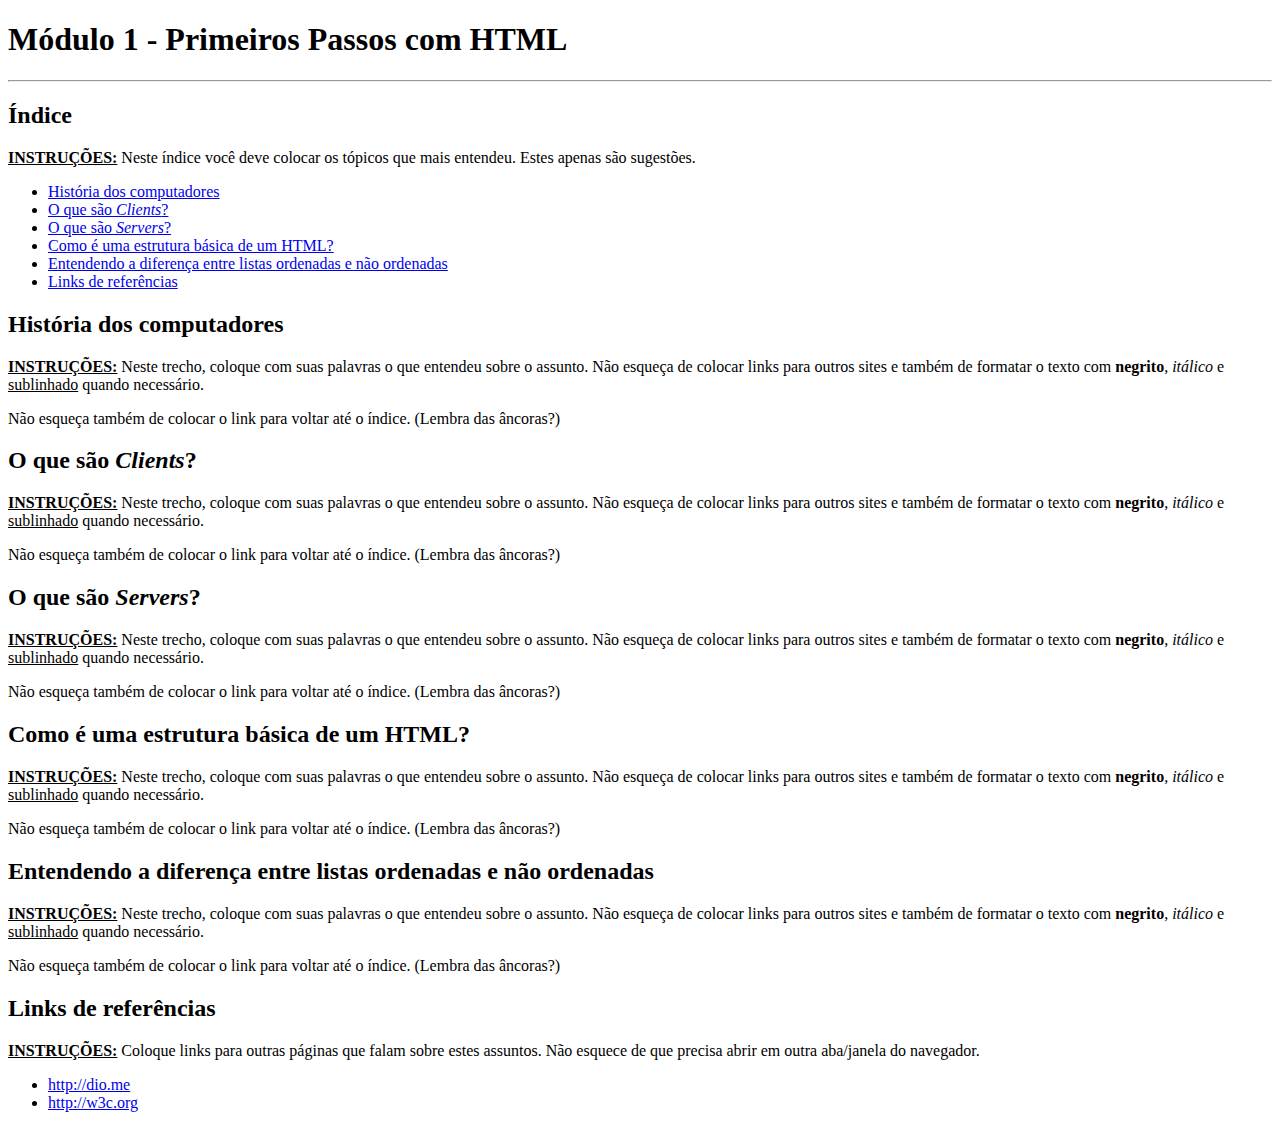
==== index.html @ 5112d5cb "Minha Primeira alteração" ====
<!DOCTYPE html>
<html lang="en">
<head>
    <meta charset="UTF-8">
    <meta http-equiv="X-UA-Compatible" content="IE=edge">
    <meta name="viewport" content="width=device-width, initial-scale=1.0">
    <title>Página - Módulo I - Primeiros Passos com HTML :bowtie: /play trombone</title>
</head>
<body>
    <h1>Módulo 1 - Primeiros Passos com HTML</h1>
    <hr />

    <h2>Índice</h2>
    <p><strong><u>INSTRUÇÕES:</u> </strong>Neste índice você deve colocar os tópicos que mais entendeu. Estes apenas são sugestões.</p>
    <ul>
        <li><a href="#">História dos computadores</a></li>
        <li><a href="#">O que são <i>Clients</i>?</a></li>
        <li><a href="#">O que são <i>Servers</i>?</a></li>
        <li><a href="#">Como é uma estrutura básica de um HTML?</a></li>
        <li><a href="#">Entendendo a diferença entre listas ordenadas e não ordenadas</a></li>
        <li><a href="#">Links de referências</a></li>
    </ul>

    <h2>História dos computadores</h2>
    <p><strong><u>INSTRUÇÕES:</u> </strong>Neste trecho, coloque com suas palavras o que entendeu sobre o assunto. 
       Não esqueça de colocar links para outros sites e também de formatar o texto com 
       <strong>negrito</strong>, <i>itálico</i> e <u>sublinhado</u> quando necessário.</p>
    <p>Não esqueça também de colocar o link para voltar até o índice. (Lembra das âncoras?)</p>

    <h2>O que são <i>Clients</i>?</h2>
    <p><strong><u>INSTRUÇÕES:</u> </strong>Neste trecho, coloque com suas palavras o que entendeu sobre o assunto. 
       Não esqueça de colocar links para outros sites e também de formatar o texto com 
       <strong>negrito</strong>, <i>itálico</i> e <u>sublinhado</u> quando necessário.</p>
    <p>Não esqueça também de colocar o link para voltar até o índice. (Lembra das âncoras?)</p>

    <h2>O que são <i>Servers</i>?</h2>
    <p><strong><u>INSTRUÇÕES:</u> </strong>Neste trecho, coloque com suas palavras o que entendeu sobre o assunto. 
       Não esqueça de colocar links para outros sites e também de formatar o texto com 
       <strong>negrito</strong>, <i>itálico</i> e <u>sublinhado</u> quando necessário.</p>
    <p>Não esqueça também de colocar o link para voltar até o índice. (Lembra das âncoras?)</p>

    <h2>Como é uma estrutura básica de um HTML?</h2>
    <p><strong><u>INSTRUÇÕES:</u> </strong>Neste trecho, coloque com suas palavras o que entendeu sobre o assunto. 
       Não esqueça de colocar links para outros sites e também de formatar o texto com 
       <strong>negrito</strong>, <i>itálico</i> e <u>sublinhado</u> quando necessário.</p>
    <p>Não esqueça também de colocar o link para voltar até o índice. (Lembra das âncoras?)</p>

    <h2>Entendendo a diferença entre listas ordenadas e não ordenadas</h2>
    <p><strong><u>INSTRUÇÕES:</u> </strong>Neste trecho, coloque com suas palavras o que entendeu sobre o assunto. 
       Não esqueça de colocar links para outros sites e também de formatar o texto com 
       <strong>negrito</strong>, <i>itálico</i> e <u>sublinhado</u> quando necessário.</p>
    <p>Não esqueça também de colocar o link para voltar até o índice. (Lembra das âncoras?)</p>

    <h2>Links de referências</h2>
    <p><strong><u>INSTRUÇÕES:</u> </strong>Coloque links para outras páginas que falam sobre estes assuntos. Não esquece de que precisa abrir em outra aba/janela do navegador.</p>
    <ul>
        <li><a href="#">http://dio.me</a></li>
        <li><a href="#">http://w3c.org</a></li>
    </ul>

</body>
</html>
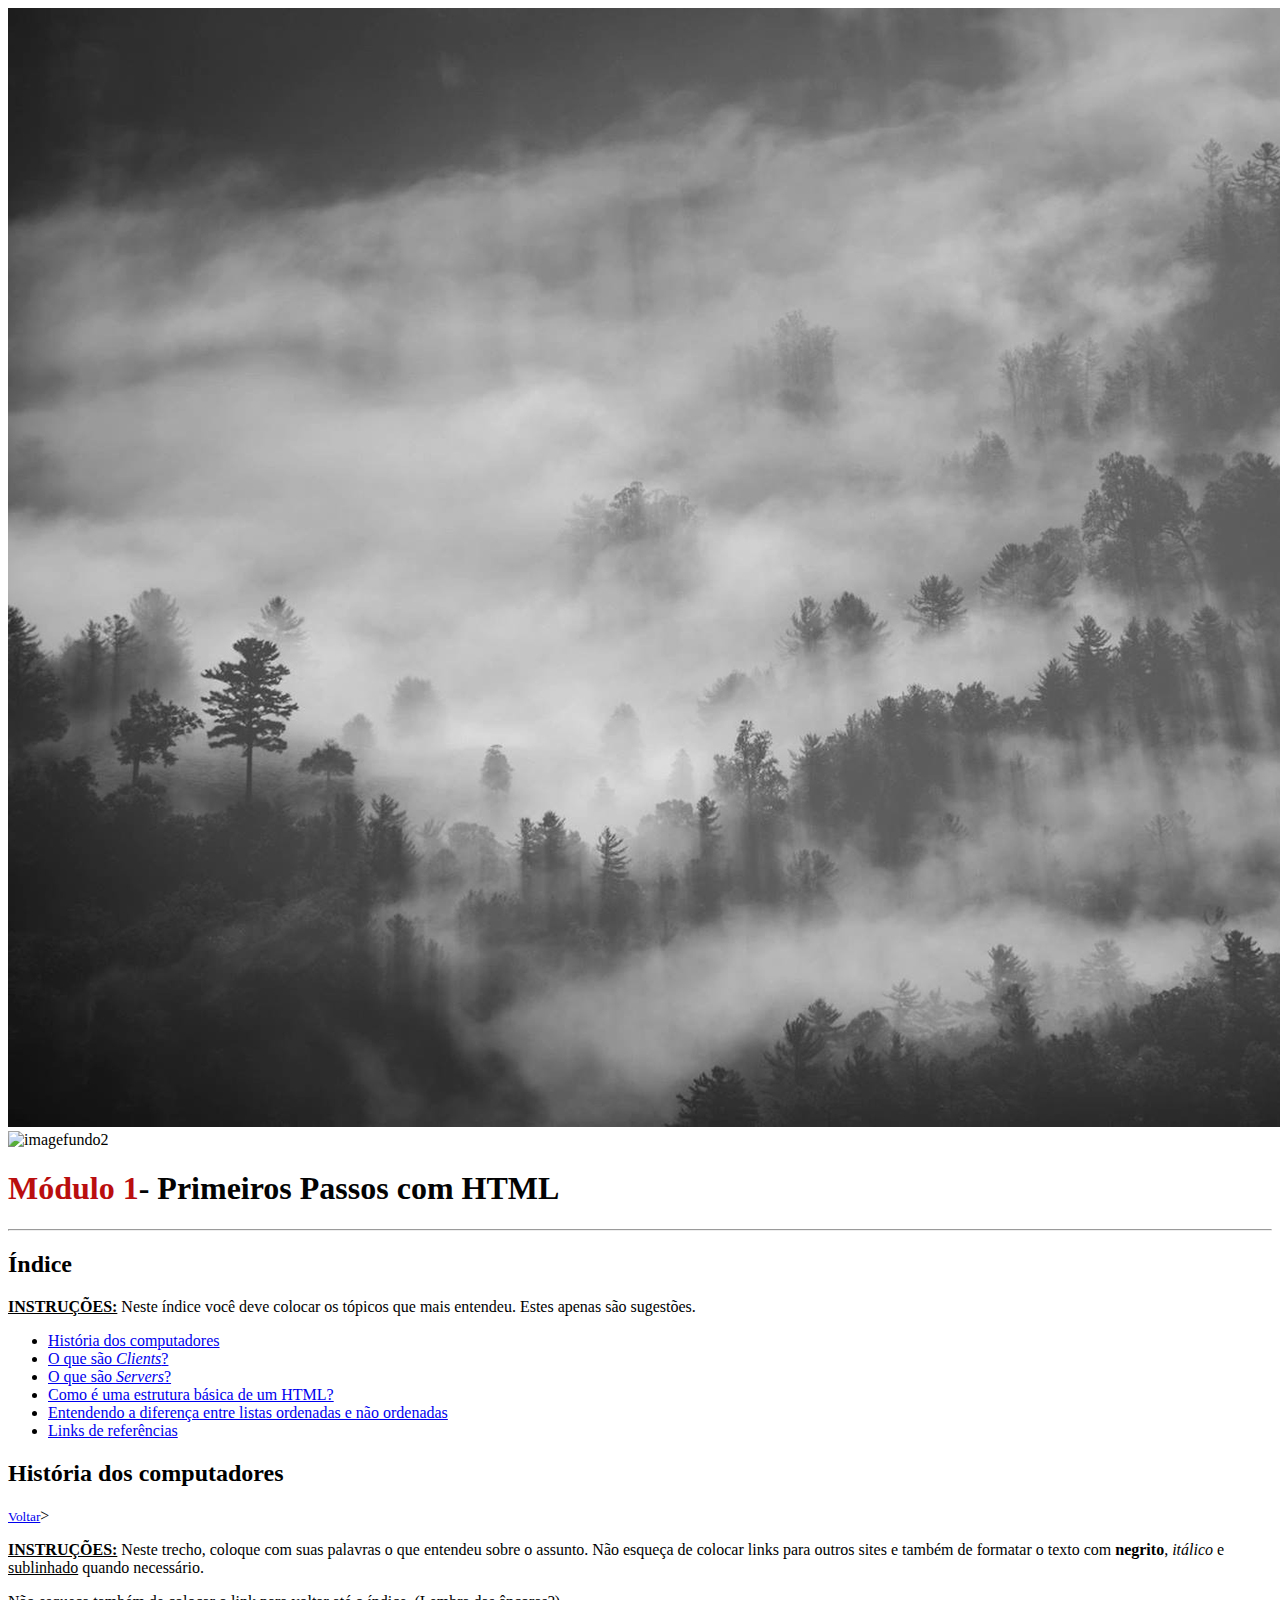
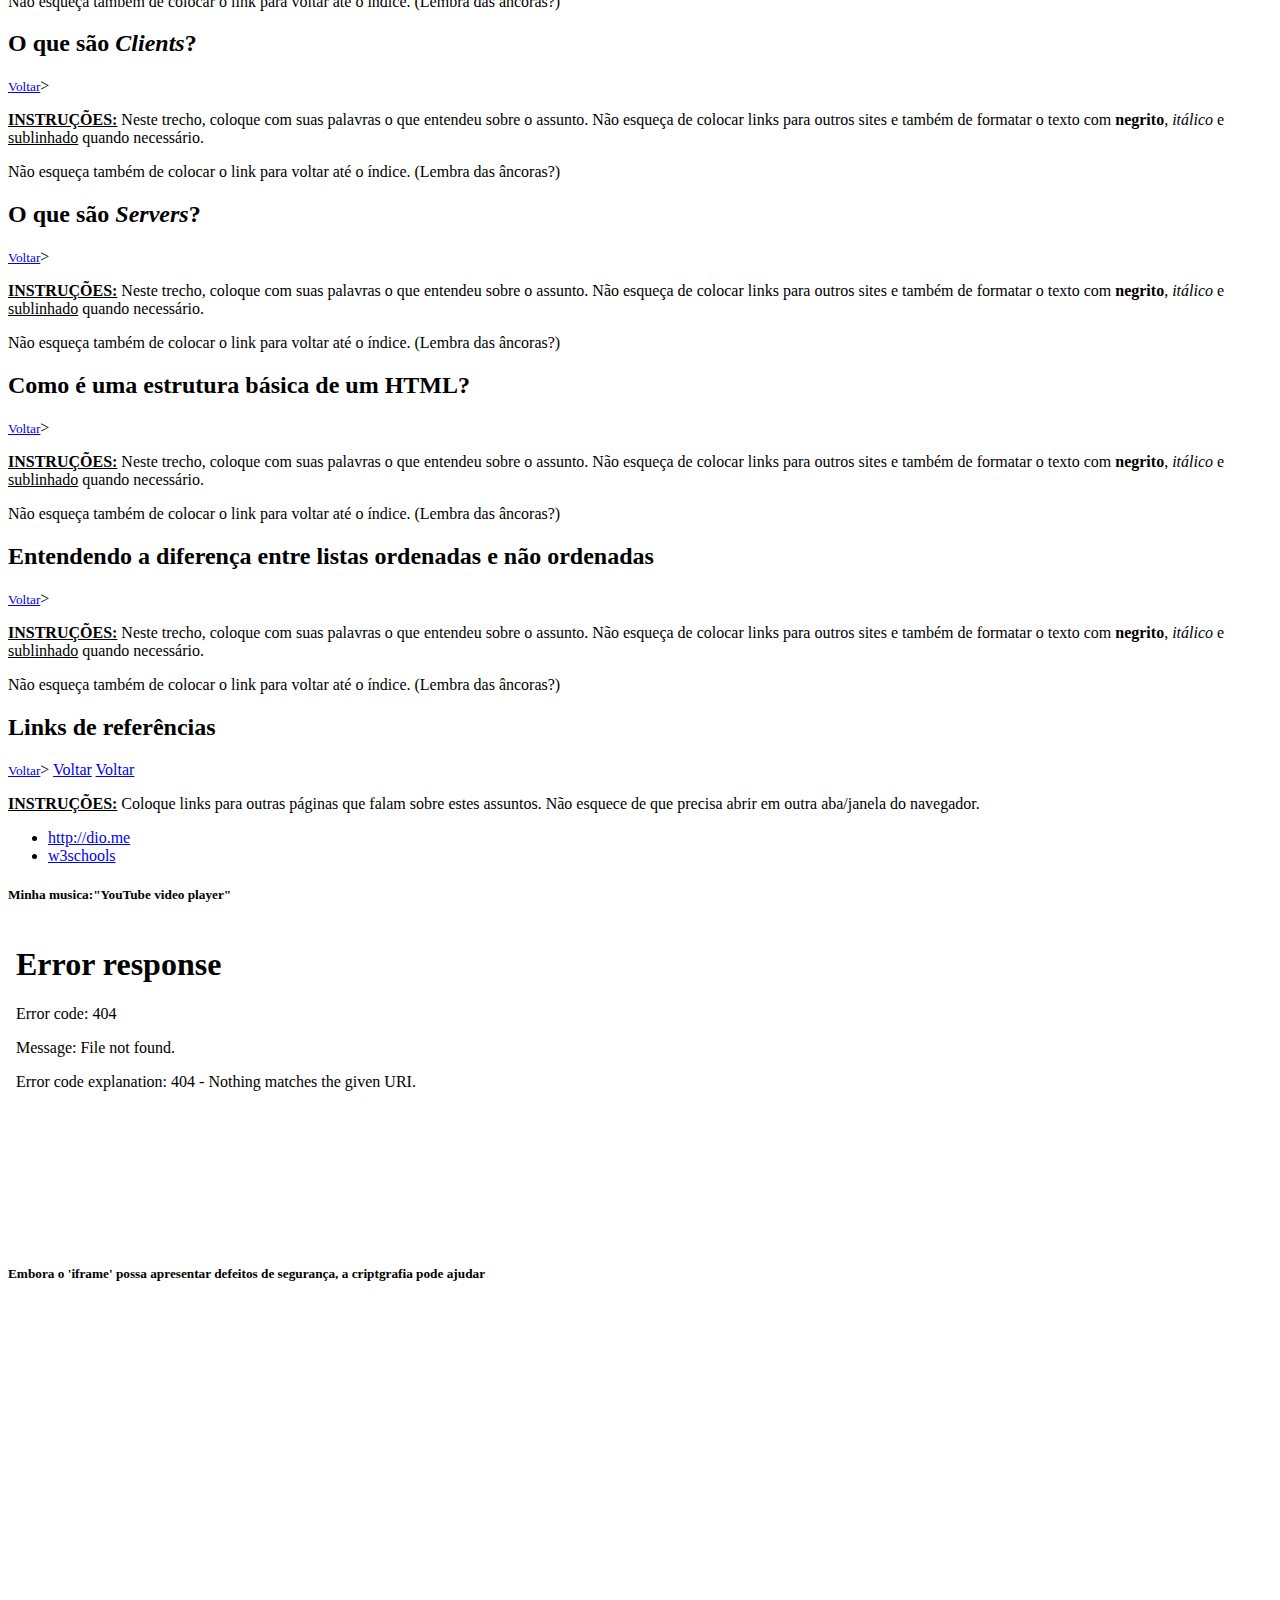
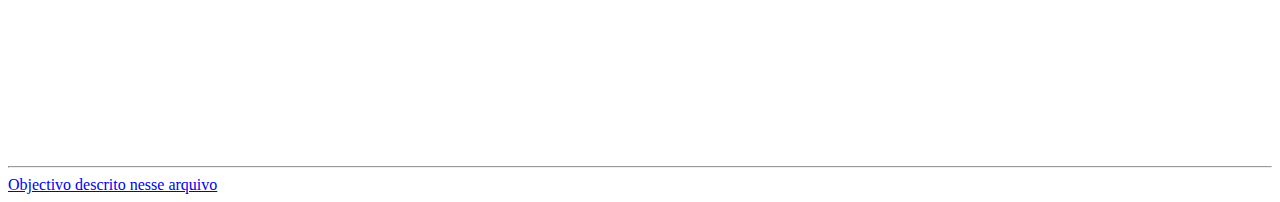
==== commit 426fc9d7: "para corrigir" ====
--- a/index.html
+++ b/index.html
@@ -4,59 +4,89 @@
     <meta charset="UTF-8">
     <meta http-equiv="X-UA-Compatible" content="IE=edge">
     <meta name="viewport" content="width=device-width, initial-scale=1.0">
-    <title>Página - Módulo I - Primeiros Passos com HTML :bowtie: /play trombone</title>
+    <link rel="stylesheet" href="Meu css.css">
+    <strong><title>Página - Módulo I - Primeiros Passos com HTML :bowtie: /play trombone</title></strong>
 </head>
 <body>
-    <h1>Módulo 1 - Primeiros Passos com HTML</h1>
+   <img src="bg-signup.jpg" alt="imagefundo">
+   <img src="https://github.com/StartBootstrap/startbootstrap-grayscale/blob/master/dist/assets/img/bg-masthead.jpg" alt="imagefundo2">
+      </body>
+    <h1 id="topo">Módulo 1<span>- Primeiros Passos com HTML</span></h1>
+   </body>
     <hr />
 
     <h2>Índice</h2>
     <p><strong><u>INSTRUÇÕES:</u> </strong>Neste índice você deve colocar os tópicos que mais entendeu. Estes apenas são sugestões.</p>
     <ul>
-        <li><a href="#">História dos computadores</a></li>
-        <li><a href="#">O que são <i>Clients</i>?</a></li>
-        <li><a href="#">O que são <i>Servers</i>?</a></li>
-        <li><a href="#">Como é uma estrutura básica de um HTML?</a></li>
-        <li><a href="#">Entendendo a diferença entre listas ordenadas e não ordenadas</a></li>
-        <li><a href="#">Links de referências</a></li>
+        <li><a href="#História">História dos computadores</a></li>
+        <li><a href="#Clients">O que são <i>Clients</i>?</a></li>
+        <li><a href="#Servers">O que são <i>Servers</i>?</a></li>
+        <li><a href="#estrutura">Como é uma estrutura básica de um HTML?</a></li>
+        <li><a href="#Entendendo">Entendendo a diferença entre listas ordenadas e não ordenadas</a></li>
+        <li><a href="#Links de resferência">Links de referências</a></li>
     </ul>
 
-    <h2>História dos computadores</h2>
+    <h2 id="História">História dos computadores</h2>
+    <small><a href="#topo">Voltar</a></small>>
     <p><strong><u>INSTRUÇÕES:</u> </strong>Neste trecho, coloque com suas palavras o que entendeu sobre o assunto. 
        Não esqueça de colocar links para outros sites e também de formatar o texto com 
        <strong>negrito</strong>, <i>itálico</i> e <u>sublinhado</u> quando necessário.</p>
     <p>Não esqueça também de colocar o link para voltar até o índice. (Lembra das âncoras?)</p>
 
-    <h2>O que são <i>Clients</i>?</h2>
+    <h2 id="Clients">O que são <i>Clients</i>?</h2>
+    <small><a href="#topo">Voltar</a></small>>
     <p><strong><u>INSTRUÇÕES:</u> </strong>Neste trecho, coloque com suas palavras o que entendeu sobre o assunto. 
        Não esqueça de colocar links para outros sites e também de formatar o texto com 
        <strong>negrito</strong>, <i>itálico</i> e <u>sublinhado</u> quando necessário.</p>
     <p>Não esqueça também de colocar o link para voltar até o índice. (Lembra das âncoras?)</p>
 
-    <h2>O que são <i>Servers</i>?</h2>
+    <h2 id="Servers">O que são <i>Servers</i>?</h2>
+    <small><a href="#topo">Voltar</a></small>>
     <p><strong><u>INSTRUÇÕES:</u> </strong>Neste trecho, coloque com suas palavras o que entendeu sobre o assunto. 
        Não esqueça de colocar links para outros sites e também de formatar o texto com 
        <strong>negrito</strong>, <i>itálico</i> e <u>sublinhado</u> quando necessário.</p>
     <p>Não esqueça também de colocar o link para voltar até o índice. (Lembra das âncoras?)</p>
 
-    <h2>Como é uma estrutura básica de um HTML?</h2>
+    <h2 id="estrutura">Como é uma estrutura básica de um HTML?</h2>
+    <small><a href="#topo">Voltar</a></small>>
     <p><strong><u>INSTRUÇÕES:</u> </strong>Neste trecho, coloque com suas palavras o que entendeu sobre o assunto. 
        Não esqueça de colocar links para outros sites e também de formatar o texto com 
        <strong>negrito</strong>, <i>itálico</i> e <u>sublinhado</u> quando necessário.</p>
     <p>Não esqueça também de colocar o link para voltar até o índice. (Lembra das âncoras?)</p>
 
-    <h2>Entendendo a diferença entre listas ordenadas e não ordenadas</h2>
+    <h2 id="Entendendo">Entendendo a diferença entre listas ordenadas e não ordenadas</h2>
+    <small><a href="#topo">Voltar</a></small>>
     <p><strong><u>INSTRUÇÕES:</u> </strong>Neste trecho, coloque com suas palavras o que entendeu sobre o assunto. 
        Não esqueça de colocar links para outros sites e também de formatar o texto com 
        <strong>negrito</strong>, <i>itálico</i> e <u>sublinhado</u> quando necessário.</p>
     <p>Não esqueça também de colocar o link para voltar até o índice. (Lembra das âncoras?)</p>
 
-    <h2>Links de referências</h2>
+    <h2 id="Links de resferência">Links de referências</h2>
+    <small><a href="#topo">Voltar</a></small>>
+
+    
+    <a href="index.html">Voltar</a>
+    <a href="../index.html">Voltar</a>
+
+    
+   
     <p><strong><u>INSTRUÇÕES:</u> </strong>Coloque links para outras páginas que falam sobre estes assuntos. Não esquece de que precisa abrir em outra aba/janela do navegador.</p>
     <ul>
-        <li><a href="#">http://dio.me</a></li>
-        <li><a href="#">http://w3c.org</a></li>
+        <li><a href="https://www.dio.me/">http://dio.me</a></li>
+        <li><a href="https://www.w3schools.com">w3schools</a></li>
     </ul>
+    <h5> Minha musica:"YouTube video player"</h5>
+    <embed width="560" height="315" src="Skank - Tanto.mp4" title="YouTube video player" frameborder="0" allow="accelerometer; autoplay; clipboard-write; encrypted-media; gyroscope; picture-in-picture" allowfullscreen></embed>
+    <hs />
 
+    <h5> Embora  o 'iframe' possa apresentar defeitos de segurança, a criptgrafia pode ajudar</h5>
+    <iframe src="https://www.google.com/maps/embed?pb=!1m14!1m12!1m3!1d26284.777412370273!2d-8.971786278587143!3d38.98814405892586!2m3!1f0!2f0!3f0!3m2!1i1024!2i768!4f13.1!5e0!3m2!1spt-PT!2spt!4v1670863220500!5m2!1spt-PT!2spt" width="600" height="450" style="border:0;" allowfullscreen="" loading="lazy" referrerpolicy="no-referrer-when-downgrade">
+      </iframe>
+  
 </body>
+
+<hr />
+
+<a href="README.md">Objectivo descrito nesse arquivo</a>
+
 </html>--- a/Meu css.css
+++ b/Meu css.css
@@ -0,0 +1,13 @@
+h1 {
+    color: rgb(186, 14, 14);   
+}
+
+h1 span {
+    color: rgb(3, 3, 3); 
+}
+
+
+iframe1{
+    border: 1px solid black;
+    width: 100%;
+}